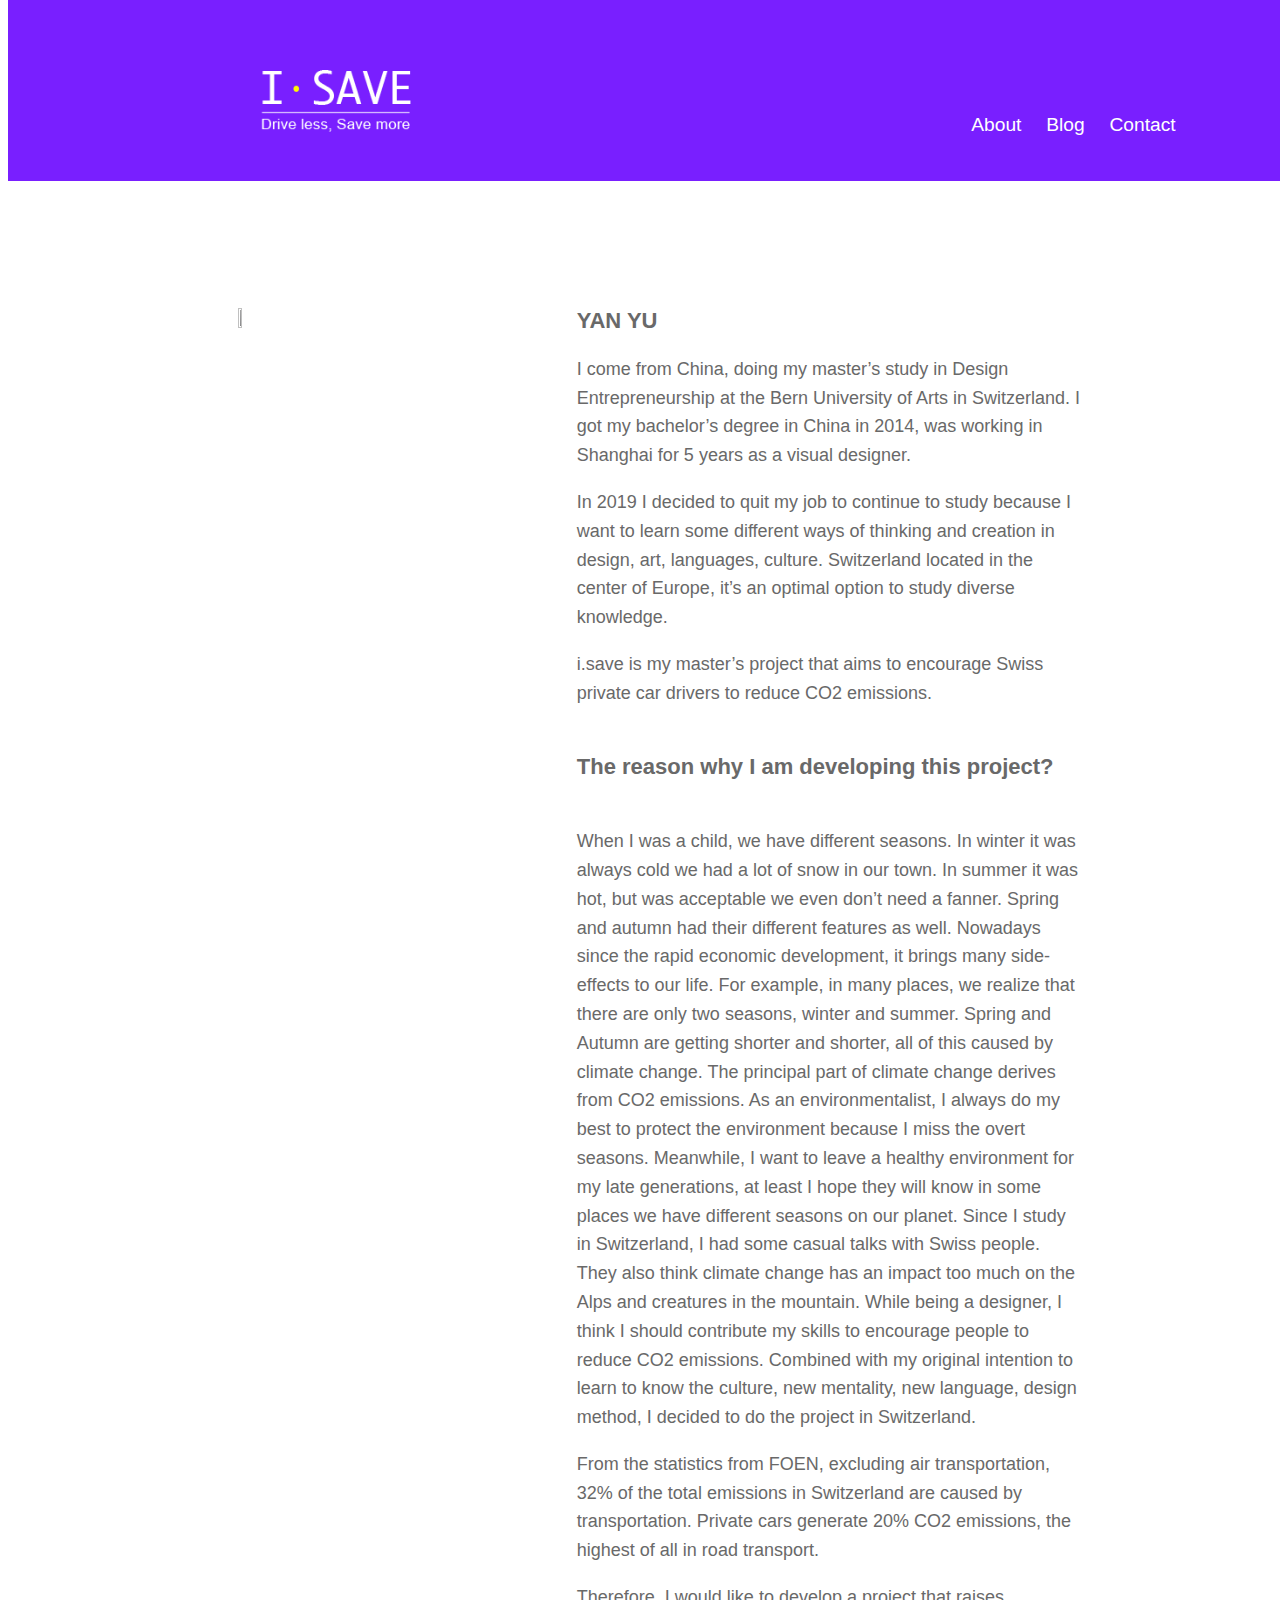
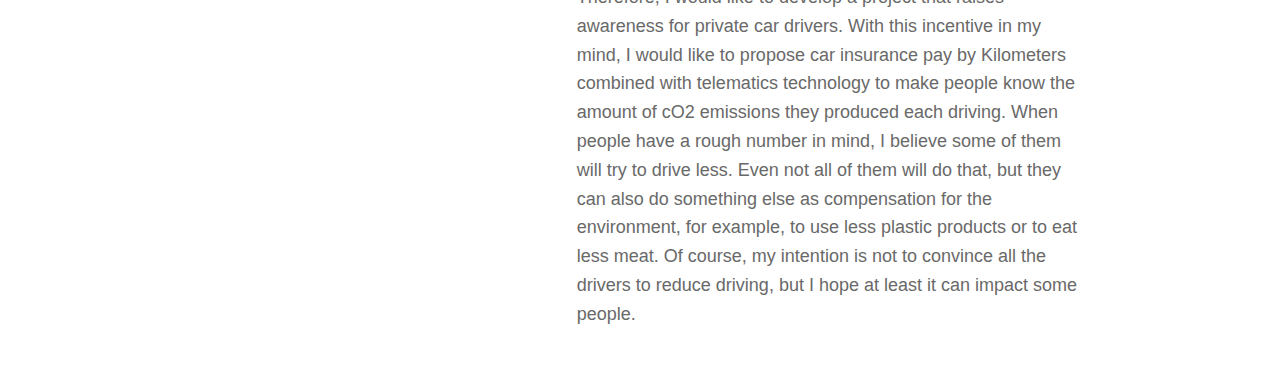
==== about.html @ 425bd0dc "added footer" ====
<!DOCTYPE html>
<html lang="">
<head>
    <meta charset="utf-8">
    <meta name="viewport" content="width=device-width, initial-scale=1.0">
    <link rel="stylesheet" type="text/css" href="about.css">
    <title></title>
</head>

<body>

<div class="header">
    <nav class="navigation">
      <a href="#" class="navbar-logo"><img src="images/I save logo_画板 1.png" style="width:15%; height: 15%;"></a>
      <div class="navbar-right">
      <a href="about.html">About</a>
      <a href="#">Blog</a>
      <a href="#">Contact</a>
      </div>
    </nav>
</div>
    
    <div class="background">
    
    <div class="background2"><img src="images/YAN.jpg" style="width:27%; height: 27%;"></div>
   
</div>
    
 <div class="container">
    <h>YAN YU</h>
    <a class="yanyu">
        <p>I come from China, doing my master’s study in Design Entrepreneurship at the Bern University of Arts in Switzerland. I got my bachelor’s degree in China in 2014, was working in Shanghai for 5 years as a visual designer.</p>
<p>
    In 2019 I decided to quit my job to continue to study because I want to learn some different ways of thinking and creation in design, art, languages, culture. Switzerland located in the center of Europe, it’s an optimal option to study diverse knowledge.</p>
<p>
    i.save is my master’s project that aims to encourage Swiss private car drivers to reduce CO2 emissions. </p>
     </a>
     
  <div class="charactor2">
      <a class="thereason"><h>The reason why I am developing this project? </h> </a>
    <a class="reason">
    <p>When I was a child, we have different seasons. In winter it was always cold we had a lot of snow in our town. In summer it was hot, but was acceptable we even don’t need a fanner. Spring and autumn had their different features as well. Nowadays since the rapid economic development, it brings many side-effects to our life. For example, in many places, we realize that there are only two seasons, winter and summer. Spring and Autumn are getting shorter and shorter, all of this caused by climate change. The principal part of climate change derives from CO2 emissions. As an environmentalist, I always do my best to protect the environment because I miss the overt seasons. Meanwhile, I want to leave a healthy environment for my late generations, at least I hope they will know in some places we have different seasons on our planet. Since I study in Switzerland, I had some casual talks with Swiss people. They also think climate change has an impact too much on the Alps and creatures in the mountain. While being a designer, I think I should contribute my skills to encourage people to reduce CO2 emissions. Combined with my original intention to learn to know the culture, new mentality, new language, design method, I decided to do the project in Switzerland.</p>
    <p>
    From the statistics from FOEN, excluding air transportation, 32% of the total emissions in Switzerland are caused by transportation. Private cars generate 20% CO2 emissions, the highest of all in road transport.</p>
    <p>
    Therefore, I would like to develop a project that raises awareness for private car drivers. With this incentive in my mind, I would like to propose car insurance pay by Kilometers combined with telematics technology to make people know the amount of cO2 emissions they produced each driving. When people have a rough number in mind, I believe some of them will try to drive less. Even not all of them will do that, but they can also do something else as compensation for the environment, for example, to use less plastic products or to eat less meat. Of course, my intention is not to convince all the drivers to reduce driving, but I hope at least it can impact some people.</p>
      </a>

    </div>
</body>
</html>
---- about.css ----
.navigation{
  padding-top:50px;
  padding-bottom:30px;
  position:absolute;
  top:0;
  width:100%;
  z-index:1;
  background: #791FFF;
}

.navbar-right{
  float:right;
  padding-top:5%;
  padding-right:8%;
  font-size: 120%;
}

.navbar-right a{
  text-decoration:none;
  padding:10px;
  color: white;
  font-family:Arial;
  font-weight:none;
}

.navbar-right a:hover{
  text-decoration:underline;
}
.navbar-logo{
  padding-left:18%;
  padding-top: 50px;
  font-family:Arial;
  font-size:30px;
  font-weight:bold;
  text-decoration:none;
  color:white; 
}



.background1{
    position: relative;
    width: 80%;
     -ms-transform: rotate(0deg); /* IE 9 */
 transform: rotate(-20deg);
 -ms-transform: rotate(-0deg);
   opacity: 0.09;
  position: absolute;
  padding-top:300px;
  
}
.background2{
position: absolute;
  padding-top: 300px;
  padding-left: 18%;
}
.container{
    font-family:Arial;
    font-size: 22px;
    font-weight: bolder;
    color:dimgray;
    padding-top: 300px;
    padding-left: 45%; 
    padding-right: 15%;
    } 
.yanyu{
   font-weight:lighter;
   font-family:Arial;
   text-align-last: left;
   padding-left:50%;
   padding-right:20%;
   color: dimgray;
   line-height: 160%;
   font-size: 18px;  
}
.charactor2{
   text-align: left;
}
.reason{
   font-weight:lighter;
   font-family:Arial;
   text-align-last: left;
   padding-left:50%;
   padding-right:40%;
   color: dimgray;
   line-height: 160%;
   font-size: 18px;  
}
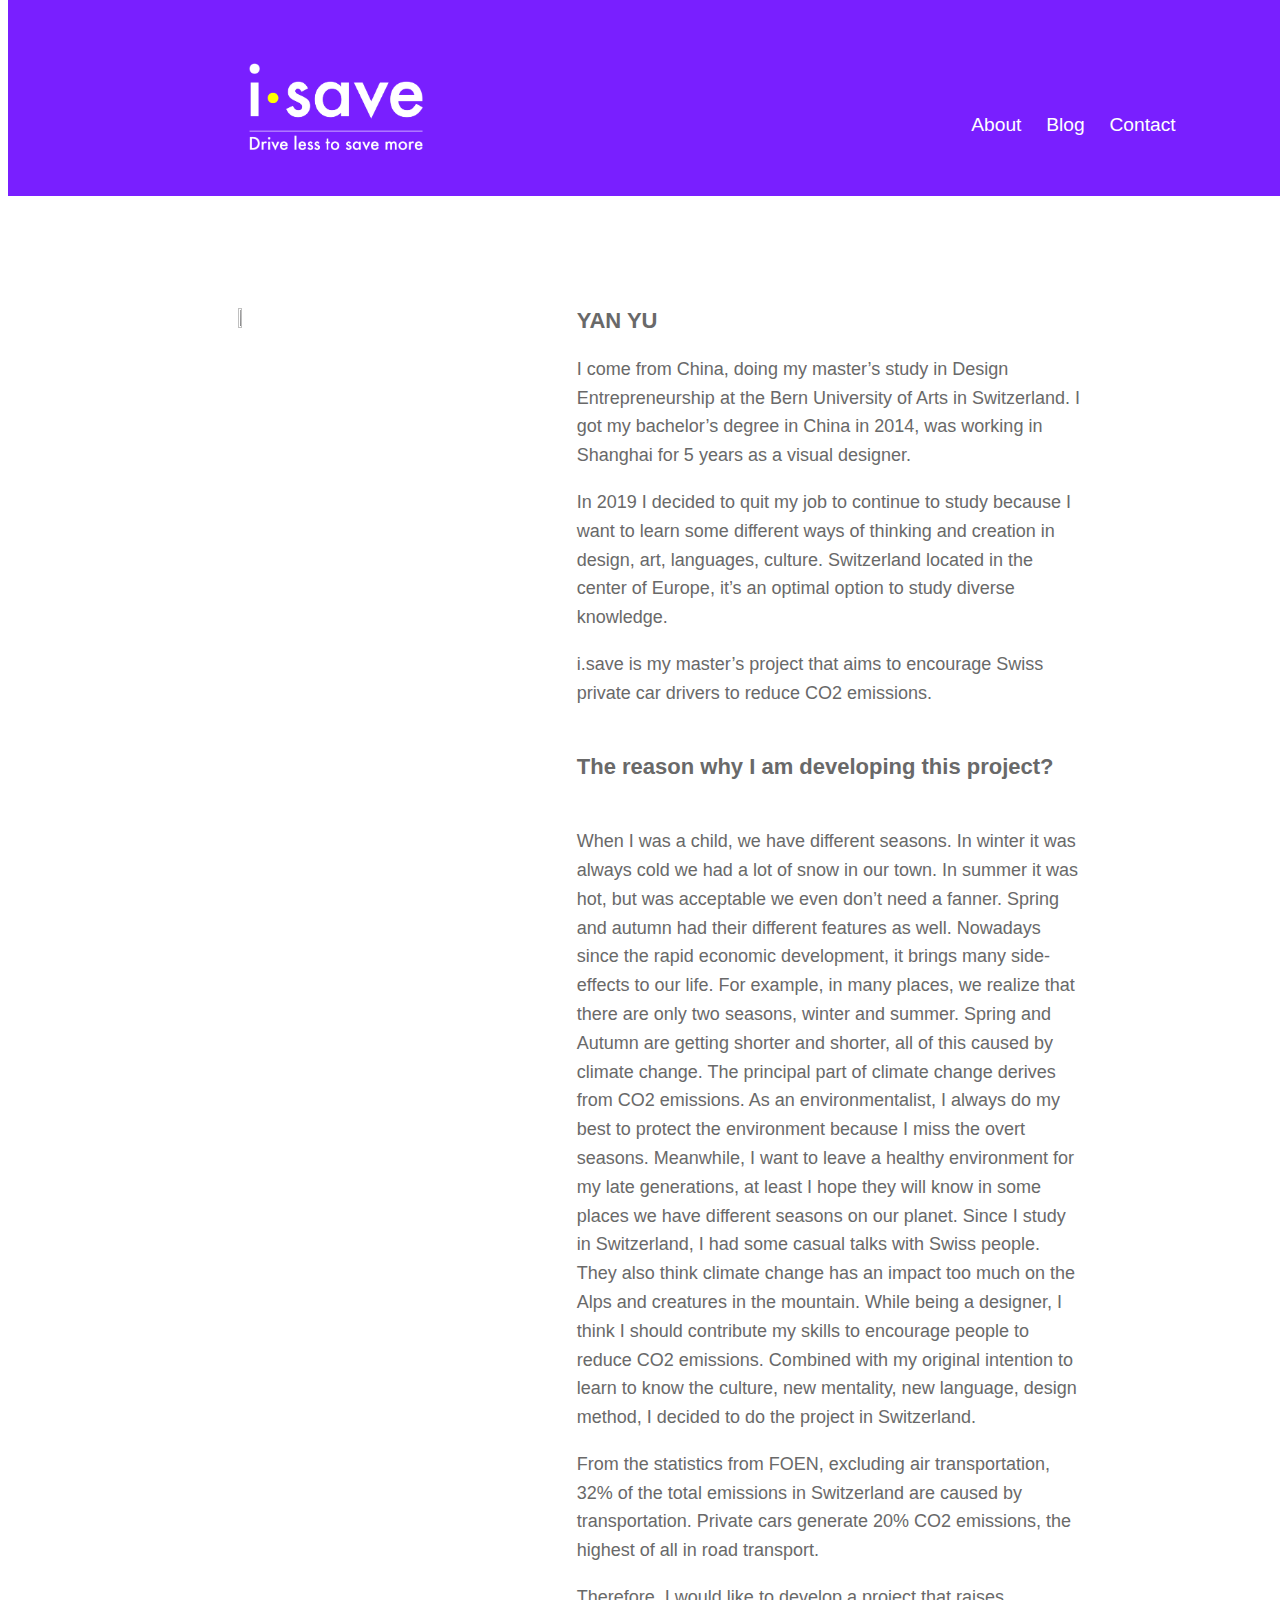
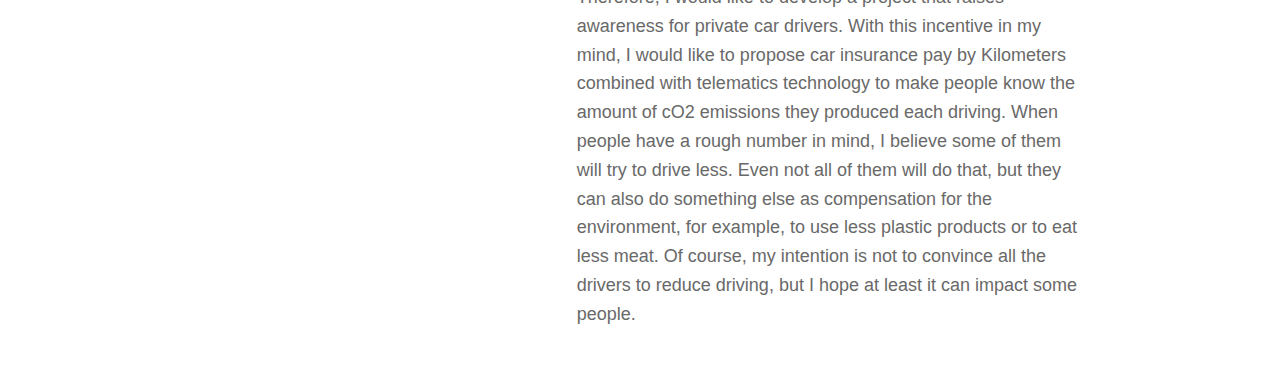
==== commit 0125dfbe: "logo update" ====
--- a/about.html
+++ b/about.html
@@ -11,7 +11,7 @@
 
 <div class="header">
     <nav class="navigation">
-      <a href="#" class="navbar-logo"><img src="images/I save logo_画板 1.png" style="width:15%; height: 15%;"></a>
+      <a href="#" class="navbar-logo"><img src="images/square isave logo.png" style="width: 15%; height=15%"></a>
       <div class="navbar-right">
       <a href="about.html">About</a>
       <a href="#">Blog</a>
